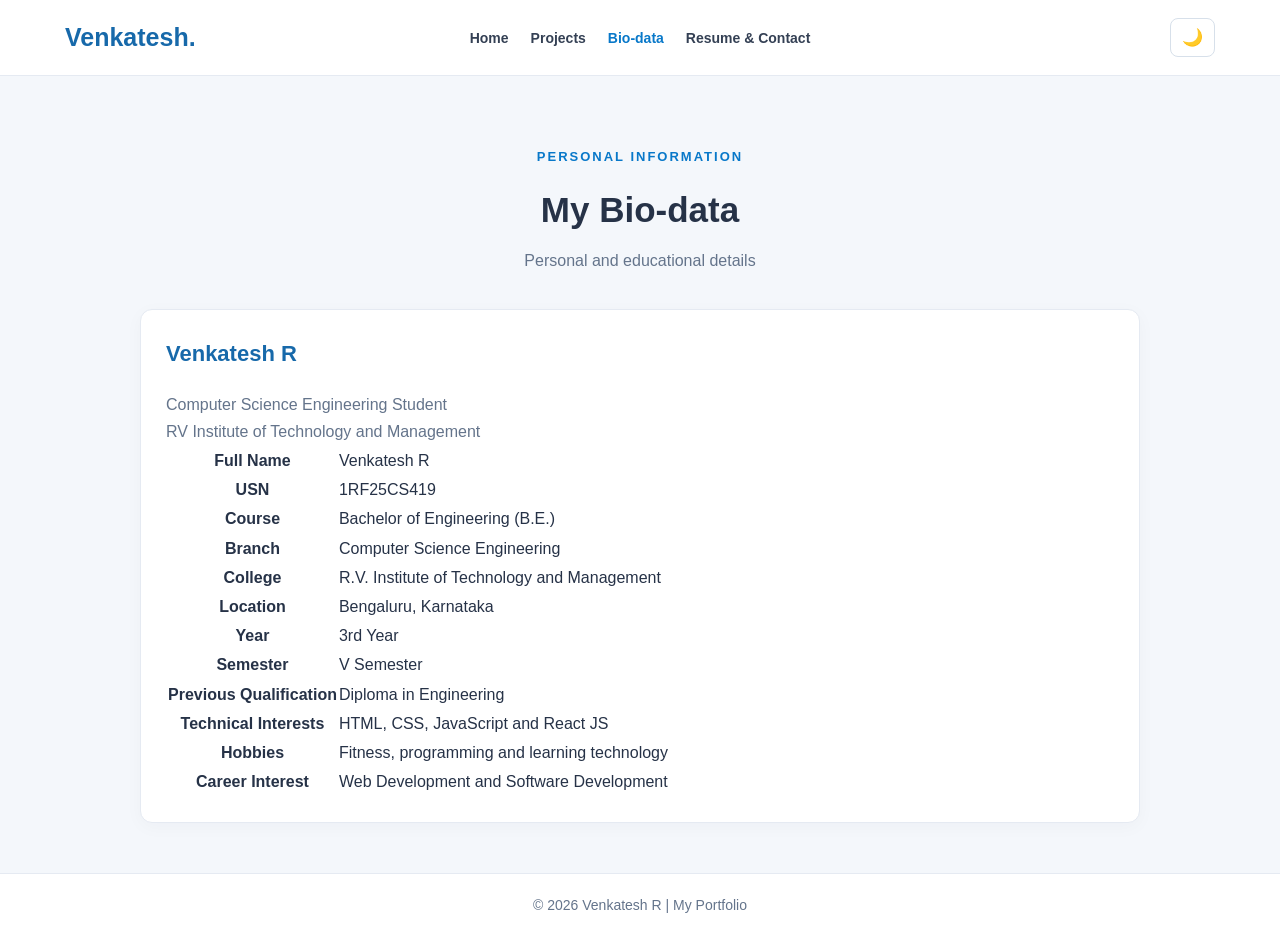
==== biodata.html @ 713080d4 "Add biodata.html with personal information" ====
<!DOCTYPE html>
<html lang="en">
<head>
    <meta charset="UTF-8">
    <meta name="viewport" content="width=device-width, initial-scale=1.0">
    <title>My Bio-data | Venkatesh</title>
    <link rel="stylesheet" href="style.css">
</head>
<body>

<header>
    <nav>
        <h2 class="logo">Venkatesh.</h2>

        <ul class="nav-links">
            <li><a href="index.html">Home</a></li>
            <li><a href="projects.html">Projects</a></li>
            <li><a class="active" href="biodata.html">Bio-data</a></li>
            <li><a href="contact.html">Resume & Contact</a></li>
        </ul>

        <button id="themeBtn" aria-label="Toggle dark mode">🌙</button>
    </nav>
</header>

<main class="container">

    <section class="page-heading">
        <p class="tag">PERSONAL INFORMATION</p>
        <h1>My Bio-data</h1>
        <p>Personal and educational details</p>
    </section>

    <section class="card biodata-card">

        <div class="biodata-profile">
            <h2>Venkatesh R</h2>
            <p>Computer Science Engineering Student</p>
            <p>RV Institute of Technology and Management</p>
        </div>

        <table class="biodata-table">
            <tr>
                <th>Full Name</th>
                <td>Venkatesh R</td>
            </tr>

            <tr>
                <th>USN</th>
                <td>1RF25CS419</td>
            </tr>

            <tr>
                <th>Course</th>
                <td>Bachelor of Engineering (B.E.)</td>
            </tr>

            <tr>
                <th>Branch</th>
                <td>Computer Science Engineering</td>
            </tr>

            <tr>
                <th>College</th>
                <td>R.V. Institute of Technology and Management</td>
            </tr>

            <tr>
                <th>Location</th>
                <td>Bengaluru, Karnataka</td>
            </tr>

            <tr>
                <th>Year</th>
                <td>3rd Year</td>
            </tr>

            <tr>
                <th>Semester</th>
                <td>V Semester</td>
            </tr>

            <tr>
                <th>Previous Qualification</th>
                <td>Diploma in Engineering</td>
            </tr>

            <tr>
                <th>Technical Interests</th>
                <td>HTML, CSS, JavaScript and React JS</td>
            </tr>

            <tr>
                <th>Hobbies</th>
                <td>Fitness, programming and learning technology</td>
            </tr>

            <tr>
                <th>Career Interest</th>
                <td>Web Development and Software Development</td>
            </tr>
        </table>

    </section>

</main>

<footer>
    <p>&copy; 2026 Venkatesh R | My Portfolio</p>
</footer>

<script src="script.js"></script>

</body>
</html>
---- style.css ----
/* General settings */

* {
    margin: 0;
    padding: 0;
    box-sizing: border-box;
}

html {
    scroll-behavior: smooth;
}

body {
    font-family: Arial, Helvetica, sans-serif;
    background: #f4f7fb;
    color: #263247;
    line-height: 1.7;
}

/* Navigation */

header {
    background: white;
    border-bottom: 1px solid #e5eaf2;
    padding: 16px 5%;
}

nav {
    max-width: 1150px;
    margin: auto;
    display: grid;
    grid-template-columns: 1fr auto 1fr;
    align-items: center;
    gap: 15px;
}

.logo {
    color: #1769aa;
    font-size: 25px;
    justify-self: start;
}

.nav-links {
    display: flex;
    justify-content: center;
    align-items: center;
    flex-wrap: wrap;
    gap: 22px;
    list-style: none;
}

.nav-links a {
    text-decoration: none;
    color: #344054;
    font-size: 14px;
    font-weight: bold;
}

.nav-links a:hover,
.nav-links a.active {
    color: #0878c9;
}

#themeBtn {
    justify-self: end;
    padding: 8px 11px;
    border: 1px solid #d7e0ea;
    border-radius: 8px;
    background: white;
    cursor: pointer;
    font-size: 17px;
}

/* Home page */

.hero {
    max-width: 1100px;
    min-height: 470px;
    margin: 35px auto;
    padding: 45px 5%;
    display: flex;
    justify-content: space-between;
    align-items: center;
    gap: 40px;
}

.hero-text {
    max-width: 650px;
}

.tag {
    color: #0878c9;
    font-size: 13px;
    font-weight: bold;
    letter-spacing: 2px;
    margin-bottom: 12px;
}

.hero h1 {
    font-size: 43px;
    line-height: 1.3;
    margin-bottom: 12px;
}

.hero h1 span {
    color: #0878c9;
}

.hero h2 {
    font-size: 21px;
    color: #526176;
    margin-bottom: 15px;
}

.hero-text > p:not(.tag) {
    color: #64748b;
}

.profile-box {
    background: white;
    padding: 25px;
    text-align: center;
    border-radius: 14px;
    min-width: 230px;
    box-shadow: 0 6px 25px #1e293b10;
}

.profile-box img {
    width: 145px;
    height: 145px;
    object-fit: cover;
    border-radius: 50%;
    margin-bottom: 12px;
    border: 4px solid #dbeafe;
}

.profile-box h3 {
    color: #1769aa;
}

.profile-box p {
    color: #64748b;
    font-size: 14px;
}

.buttons {
    display: flex;
    flex-wrap: wrap;
    gap: 12px;
    margin-top: 25px;
}

.btn {
    display: inline-block;
    background: #0878c9;
    color: white;
    text-decoration: none;
    padding: 10px 18px;
    border-radius: 7px;
    border: 1px solid #0878c9;
    cursor: pointer;
    margin-top: 15px;
}

.btn:hover {
    background: #075b98;
}

.btn.outline {
    background: transparent;
    color: #0878c9;
}

.about {
    max-width: 1000px;
    margin: 35px auto;
    padding: 28px;
    background: white;
    border-radius: 12px;
}

.about h2 {
    color: #1769aa;
    margin-bottom: 12px;
}

.about p {
    color: #64748b;
}

/* General pages */

.container {
    max-width: 1000px;
    width: 92%;
    margin: 35px auto;
}

.page-heading {
    text-align: center;
    padding: 35px 0;
}

.page-heading h1 {
    font-size: 35px;
    margin-bottom: 8px;
}

.page-heading > p:last-child {
    color: #64748b;
}

/* Skills and project sections */

.section-title {
    text-align: center;
    color: #1769aa;
    margin: 25px 0;
}

.grid {
    display: grid;
    grid-template-columns: repeat(2, minmax(0, 1fr));
    gap: 20px;
    margin-bottom: 35px;
}

.card {
    background: white;
    padding: 25px;
    border: 1px solid #e5eaf2;
    border-radius: 12px;
    margin-bottom: 22px;
    box-shadow: 0 4px 18px #1e293b08;
}

.card h2 {
    color: #1769aa;
    margin-bottom: 18px;
    font-size: 22px;
}

.card h3 {
    color: #1769aa;
    margin-bottom: 8px;
}

.card p {
    color: #64748b;
}

.project-card {
    min-height: 190px;
}

.number {
    display: inline-block;
    color: #0878c9;
    background: #e5f3ff;
    border-radius: 6px;
    padding: 2px 9px;
    margin-bottom: 12px;
    font-weight: bold;
}

.tech {
    margin-top: 12px;
    font-size: 13px;
    font-weight: bold;
}

/* Resume page - centered layout */

.resume-card {
    max-width: 800px;
    margin: 0 auto 25px;
    text-align: center;
}

.resume-card h2 {
    text-align: center;
    border-bottom: 2px solid #0878c9;
    padding-bottom: 10px;
}

.education-item {
    padding: 15px 0;
    text-align: center;
}

.education-item + .education-item {
    border-top: 1px solid #e5eaf2;
}

.resume-skills {
    display: flex;
    flex-wrap: wrap;
    justify-content: center;
    gap: 12px;
    list-style: none;
}

.resume-skills li {
    background: #e5f3ff;
    color: #075b98;
    border-radius: 20px;
    padding: 7px 15px;
    font-size: 14px;
    font-weight: bold;
}

/* Personal details */

.details {
    max-width: 550px;
    margin: 0 auto;
    text-align: left;
}

.details p {
    padding: 8px 0;
    border-bottom: 1px solid #edf0f5;
    overflow-wrap: anywhere;
}

.details a {
    color: #0878c9;
}

.signature {
    margin-top: 18px;
    font-weight: bold;
}

/* Contact section */

.contact-section {
    text-align: center;
}

.contact-section > p {
    margin-bottom: 15px;
}

.email-btn {
    display: inline-block;
    margin: 22px auto 0;
}

/* Footer */

footer {
    background: white;
    border-top: 1px solid #e5eaf2;
    color: #64748b;
    text-align: center;
    padding: 20px;
    margin-top: 50px;
    font-size: 14px;
}

/* Dark mode */

body.dark-mode {
    background: #111827;
    color: #e5e7eb;
}

.dark-mode header,
.dark-mode footer,
.dark-mode .about,
.dark-mode .card,
.dark-mode .profile-box {
    background: #1f2937;
    border-color: #374151;
}

.dark-mode .nav-links a {
    color: #e5e7eb;
}

.dark-mode .nav-links a:hover,
.dark-mode .nav-links a.active {
    color: #7dd3fc;
}

.dark-mode #themeBtn {
    background: #374151;
    color: white;
    border-color: #4b5563;
}

.dark-mode .hero h2 {
    color: #cbd5e1;
}

.dark-mode .hero-text > p:not(.tag),
.dark-mode .about p,
.dark-mode .card p,
.dark-mode .profile-box p,
.dark-mode .page-heading > p:last-child {
    color: #cbd5e1;
}

.dark-mode .education-item + .education-item,
.dark-mode .details p {
    border-color: #374151;
}

.dark-mode .details a {
    color: #7dd3fc;
}

.dark-mode .resume-skills li {
    background: #334155;
    color: #bae6fd;
}

.dark-mode .btn.outline {
    color: #7dd3fc;
}

/* Mobile layout */

@media (max-width: 760px) {
    nav {
        grid-template-columns: 1fr auto;
        gap: 15px;
    }

    .logo {
        font-size: 23px;
    }

    .nav-links {
        grid-column: 1 / -1;
        grid-row: 2;
        gap: 12px 18px;
    }

    #themeBtn {
        grid-column: 2;
        grid-row: 1;
    }

    .hero {
        flex-direction: column;
        text-align: center;
        padding: 35px 22px;
        gap: 30px;
    }

    .hero h1 {
        font-size: 34px;
    }

    .hero h2 {
        font-size: 19px;
    }

    .buttons {
        justify-content: center;
    }

    .profile-box {
        width: 100%;
        max-width: 300px;
    }

    .grid {
        grid-template-columns: 1fr;
    }

    .page-heading h1 {
        font-size: 29px;
    }

    .about {
        margin: 25px 15px;
    }

    .resume-card {
        padding: 20px;
    }
}
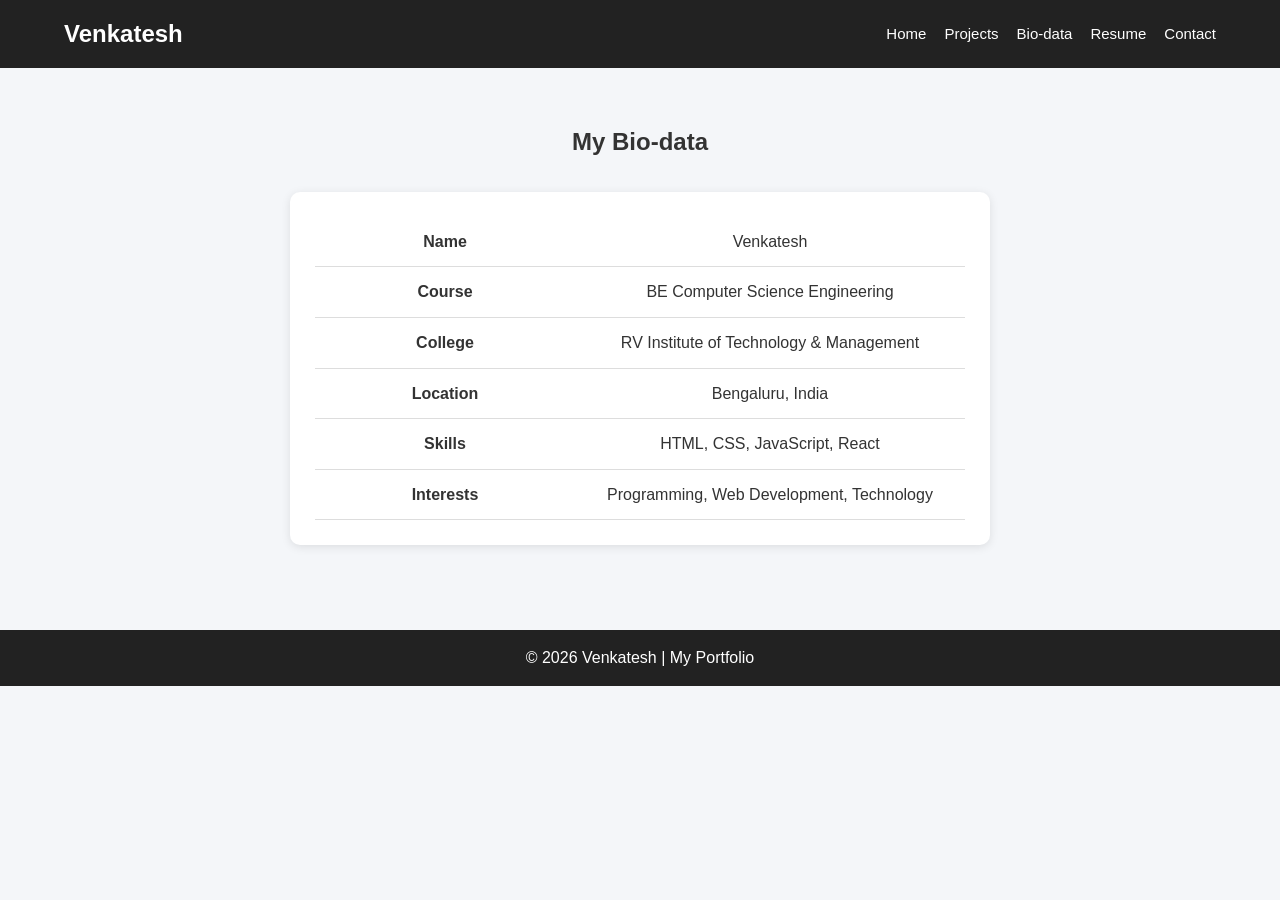
==== commit 5f88f903: "Update biodata.html" ====
--- a/biodata.html
+++ b/biodata.html
@@ -1,116 +1,40 @@
-
 <!DOCTYPE html>
 <html lang="en">
 <head>
     <meta charset="UTF-8">
     <meta name="viewport" content="width=device-width, initial-scale=1.0">
-    <title>My Bio-data | Venkatesh</title>
+    <title>Bio-data - Venkatesh</title>
     <link rel="stylesheet" href="style.css">
 </head>
 <body>
-
 <header>
     <nav>
-        <h2 class="logo">Venkatesh.</h2>
-
+        <h2>Venkatesh</h2>
         <ul class="nav-links">
             <li><a href="index.html">Home</a></li>
             <li><a href="projects.html">Projects</a></li>
-            <li><a class="active" href="biodata.html">Bio-data</a></li>
-            <li><a href="contact.html">Resume & Contact</a></li>
+            <li><a href="biodata.html">Bio-data</a></li>
+            <li><a href="resume.html">Resume</a></li>
+            <li><a href="contact.html">Contact</a></li>
         </ul>
-
-        <button id="themeBtn" aria-label="Toggle dark mode">🌙</button>
     </nav>
 </header>
-
-<main class="container">
-
-    <section class="page-heading">
-        <p class="tag">PERSONAL INFORMATION</p>
-        <h1>My Bio-data</h1>
-        <p>Personal and educational details</p>
-    </section>
-
-    <section class="card biodata-card">
-
-        <div class="biodata-profile">
-            <h2>Venkatesh R</h2>
-            <p>Computer Science Engineering Student</p>
-            <p>RV Institute of Technology and Management</p>
-        </div>
-
+<section class="projects">
+    <h1>My Bio-data</h1>
+    <div class="biodata-card">
         <table class="biodata-table">
-            <tr>
-                <th>Full Name</th>
-                <td>Venkatesh R</td>
-            </tr>
-
-            <tr>
-                <th>USN</th>
-                <td>1RF25CS419</td>
-            </tr>
-
-            <tr>
-                <th>Course</th>
-                <td>Bachelor of Engineering (B.E.)</td>
-            </tr>
-
-            <tr>
-                <th>Branch</th>
-                <td>Computer Science Engineering</td>
-            </tr>
-
-            <tr>
-                <th>College</th>
-                <td>R.V. Institute of Technology and Management</td>
-            </tr>
-
-            <tr>
-                <th>Location</th>
-                <td>Bengaluru, Karnataka</td>
-            </tr>
-
-            <tr>
-                <th>Year</th>
-                <td>3rd Year</td>
-            </tr>
-
-            <tr>
-                <th>Semester</th>
-                <td>V Semester</td>
-            </tr>
-
-            <tr>
-                <th>Previous Qualification</th>
-                <td>Diploma in Engineering</td>
-            </tr>
-
-            <tr>
-                <th>Technical Interests</th>
-                <td>HTML, CSS, JavaScript and React JS</td>
-            </tr>
-
-            <tr>
-                <th>Hobbies</th>
-                <td>Fitness, programming and learning technology</td>
-            </tr>
-
-            <tr>
-                <th>Career Interest</th>
-                <td>Web Development and Software Development</td>
-            </tr>
+            <tr><td>Name</td><td>Venkatesh</td></tr>
+            <tr><td>Course</td><td>BE Computer Science Engineering</td></tr>
+            <tr><td>College</td><td>RV Institute of Technology &amp; Management</td></tr>
+            <tr><td>Location</td><td>Bengaluru, India</td></tr>
+            <tr><td>Skills</td><td>HTML, CSS, JavaScript, React</td></tr>
+            <tr><td>Interests</td><td>Programming, Web Development, Technology</td></tr>
         </table>
-
-    </section>
-
-</main>
-
+    </div>
+</section>
 <footer>
-    <p>&copy; 2026 Venkatesh R | My Portfolio</p>
+    <p>© 2026 Venkatesh | My Portfolio</p>
 </footer>
-
 <script src="script.js"></script>
-
 </body>
 </html>
--- a/style.css
+++ b/style.css
@@ -1,486 +1,230 @@
-
-/* General settings */
-
+/* Common Styles */
 * {
     margin: 0;
     padding: 0;
     box-sizing: border-box;
 }
 
-html {
-    scroll-behavior: smooth;
-}
-
 body {
-    font-family: Arial, Helvetica, sans-serif;
-    background: #f4f7fb;
-    color: #263247;
-    line-height: 1.7;
-}
-
-/* Navigation */
+    font-family: Arial, sans-serif;
+    background-color: #f4f6f9;
+    color: #333;
+    line-height: 1.6;
+}
 
 header {
-    background: white;
-    border-bottom: 1px solid #e5eaf2;
-    padding: 16px 5%;
+    background-color: #222;
+    color: white;
+    padding: 15px 5%;
 }
 
 nav {
-    max-width: 1150px;
-    margin: auto;
-    display: grid;
-    grid-template-columns: 1fr auto 1fr;
-    align-items: center;
-    gap: 15px;
-}
-
-.logo {
-    color: #1769aa;
-    font-size: 25px;
-    justify-self: start;
-}
-
-.nav-links {
-    display: flex;
-    justify-content: center;
-    align-items: center;
-    flex-wrap: wrap;
-    gap: 22px;
-    list-style: none;
-}
-
-.nav-links a {
-    text-decoration: none;
-    color: #344054;
-    font-size: 14px;
-    font-weight: bold;
-}
-
-.nav-links a:hover,
-.nav-links a.active {
-    color: #0878c9;
-}
-
-#themeBtn {
-    justify-self: end;
-    padding: 8px 11px;
-    border: 1px solid #d7e0ea;
-    border-radius: 8px;
-    background: white;
-    cursor: pointer;
-    font-size: 17px;
-}
-
-/* Home page */
-
-.hero {
-    max-width: 1100px;
-    min-height: 470px;
-    margin: 35px auto;
-    padding: 45px 5%;
     display: flex;
     justify-content: space-between;
     align-items: center;
-    gap: 40px;
-}
-
-.hero-text {
-    max-width: 650px;
-}
-
-.tag {
-    color: #0878c9;
-    font-size: 13px;
-    font-weight: bold;
-    letter-spacing: 2px;
-    margin-bottom: 12px;
-}
-
-.hero h1 {
-    font-size: 43px;
-    line-height: 1.3;
-    margin-bottom: 12px;
-}
-
-.hero h1 span {
-    color: #0878c9;
-}
-
-.hero h2 {
-    font-size: 21px;
-    color: #526176;
-    margin-bottom: 15px;
-}
-
-.hero-text > p:not(.tag) {
-    color: #64748b;
-}
-
-.profile-box {
-    background: white;
-    padding: 25px;
-    text-align: center;
-    border-radius: 14px;
-    min-width: 230px;
-    box-shadow: 0 6px 25px #1e293b10;
-}
-
-.profile-box img {
-    width: 145px;
-    height: 145px;
-    object-fit: cover;
-    border-radius: 50%;
-    margin-bottom: 12px;
-    border: 4px solid #dbeafe;
-}
-
-.profile-box h3 {
-    color: #1769aa;
-}
-
-.profile-box p {
-    color: #64748b;
-    font-size: 14px;
-}
-
-.buttons {
+    flex-wrap: wrap;
+    gap: 15px;
+}
+
+nav h2 {
+    font-size: 24px;
+}
+
+.nav-links {
     display: flex;
     flex-wrap: wrap;
-    gap: 12px;
-    margin-top: 25px;
+    gap: 18px;
+    list-style: none;
+}
+
+.nav-links a {
+    color: white;
+    text-decoration: none;
+    font-size: 15px;
+}
+
+.nav-links a:hover {
+    color: #61dafb;
+}
+
+/* Home Page */
+.hero {
+    text-align: center;
+    padding: 70px 20px;
+    background-color: #e3f2fd;
+}
+
+.hero h1 {
+    font-size: 34px;
+    margin-bottom: 10px;
+}
+
+.hero h3 {
+    margin-bottom: 15px;
+    color: #444;
+}
+
+.hero p {
+    max-width: 600px;
+    margin: 15px auto 25px;
 }
 
 .btn {
     display: inline-block;
-    background: #0878c9;
-    color: white;
+    background-color: #222;
+    color: white;
+    padding: 10px 18px;
+    margin: 5px;
+    border-radius: 5px;
     text-decoration: none;
-    padding: 10px 18px;
-    border-radius: 7px;
-    border: 1px solid #0878c9;
-    cursor: pointer;
-    margin-top: 15px;
 }
 
 .btn:hover {
-    background: #075b98;
-}
-
-.btn.outline {
-    background: transparent;
-    color: #0878c9;
-}
-
-.about {
-    max-width: 1000px;
+    background-color: #444;
+}
+
+.about,
+.skills {
+    max-width: 900px;
+    margin: 25px auto;
+    padding: 25px;
+    text-align: center;
+    background-color: white;
+    border-radius: 8px;
+}
+
+/* Projects Page */
+.projects {
+    max-width: 900px;
     margin: 35px auto;
-    padding: 28px;
+    padding: 20px;
+    text-align: center;
+}
+
+.projects h1 {
+    margin-bottom: 25px;
+}
+
+.project-card {
+    background-color: white;
+    padding: 22px;
+    margin: 18px 0;
+    border-radius: 8px;
+    box-shadow: 0 2px 8px rgba(0, 0, 0, 0.08);
+    text-align: left;
+}
+
+.project-card h2 {
+    margin-bottom: 8px;
+}
+
+/* Contact Page */
+.contact {
+    max-width: 700px;
+    margin: 35px auto;
+    padding: 20px;
+    text-align: center;
+}
+
+.contact h1 {
+    margin-bottom: 10px;
+}
+
+.contact-card {
+    background-color: white;
+    padding: 25px;
+    margin-top: 20px;
+    border-radius: 8px;
+    text-align: left;
+    overflow-wrap: anywhere;
+}
+
+.contact-card h3 {
+    margin-top: 12px;
+}
+
+/* Bio-data Page */
+.biodata-card {
+    max-width: 700px;
+    margin: 30px auto;
+    padding: 25px;
     background: white;
-    border-radius: 12px;
-}
-
-.about h2 {
-    color: #1769aa;
-    margin-bottom: 12px;
-}
-
-.about p {
-    color: #64748b;
-}
-
-/* General pages */
-
-.container {
-    max-width: 1000px;
-    width: 92%;
-    margin: 35px auto;
-}
-
-.page-heading {
-    text-align: center;
-    padding: 35px 0;
-}
-
-.page-heading h1 {
-    font-size: 35px;
-    margin-bottom: 8px;
-}
-
-.page-heading > p:last-child {
-    color: #64748b;
-}
-
-/* Skills and project sections */
-
-.section-title {
-    text-align: center;
-    color: #1769aa;
-    margin: 25px 0;
-}
-
-.grid {
-    display: grid;
-    grid-template-columns: repeat(2, minmax(0, 1fr));
-    gap: 20px;
-    margin-bottom: 35px;
-}
-
-.card {
-    background: white;
-    padding: 25px;
-    border: 1px solid #e5eaf2;
-    border-radius: 12px;
-    margin-bottom: 22px;
-    box-shadow: 0 4px 18px #1e293b08;
-}
-
-.card h2 {
-    color: #1769aa;
-    margin-bottom: 18px;
-    font-size: 22px;
-}
-
-.card h3 {
-    color: #1769aa;
-    margin-bottom: 8px;
-}
-
-.card p {
-    color: #64748b;
-}
-
-.project-card {
-    min-height: 190px;
-}
-
-.number {
-    display: inline-block;
-    color: #0878c9;
-    background: #e5f3ff;
-    border-radius: 6px;
-    padding: 2px 9px;
-    margin-bottom: 12px;
+    border-radius: 10px;
+    box-shadow: 0 2px 10px rgba(0, 0, 0, 0.1);
+}
+
+.biodata-profile {
+    text-align: center;
+    margin-bottom: 20px;
+}
+
+.biodata-table {
+    width: 100%;
+    border-collapse: collapse;
+}
+
+.biodata-table td {
+    padding: 12px;
+    border-bottom: 1px solid #ddd;
+    overflow-wrap: anywhere;
+}
+
+.biodata-table td:first-child {
     font-weight: bold;
-}
-
-.tech {
-    margin-top: 12px;
-    font-size: 13px;
-    font-weight: bold;
-}
-
-/* Resume page - centered layout */
-
-.resume-card {
-    max-width: 800px;
-    margin: 0 auto 25px;
-    text-align: center;
-}
-
-.resume-card h2 {
-    text-align: center;
-    border-bottom: 2px solid #0878c9;
-    padding-bottom: 10px;
-}
-
-.education-item {
-    padding: 15px 0;
-    text-align: center;
-}
-
-.education-item + .education-item {
-    border-top: 1px solid #e5eaf2;
-}
-
-.resume-skills {
-    display: flex;
-    flex-wrap: wrap;
-    justify-content: center;
-    gap: 12px;
-    list-style: none;
-}
-
-.resume-skills li {
-    background: #e5f3ff;
-    color: #075b98;
-    border-radius: 20px;
-    padding: 7px 15px;
-    font-size: 14px;
-    font-weight: bold;
-}
-
-/* Personal details */
-
-.details {
-    max-width: 550px;
-    margin: 0 auto;
-    text-align: left;
-}
-
-.details p {
-    padding: 8px 0;
-    border-bottom: 1px solid #edf0f5;
-    overflow-wrap: anywhere;
-}
-
-.details a {
-    color: #0878c9;
-}
-
-.signature {
-    margin-top: 18px;
-    font-weight: bold;
-}
-
-/* Contact section */
-
-.contact-section {
-    text-align: center;
-}
-
-.contact-section > p {
-    margin-bottom: 15px;
-}
-
-.email-btn {
-    display: inline-block;
-    margin: 22px auto 0;
+    width: 40%;
 }
 
 /* Footer */
-
 footer {
-    background: white;
-    border-top: 1px solid #e5eaf2;
-    color: #64748b;
-    text-align: center;
-    padding: 20px;
-    margin-top: 50px;
-    font-size: 14px;
-}
-
-/* Dark mode */
-
-body.dark-mode {
-    background: #111827;
-    color: #e5e7eb;
-}
-
-.dark-mode header,
-.dark-mode footer,
-.dark-mode .about,
-.dark-mode .card,
-.dark-mode .profile-box {
-    background: #1f2937;
-    border-color: #374151;
-}
-
-.dark-mode .nav-links a {
-    color: #e5e7eb;
-}
-
-.dark-mode .nav-links a:hover,
-.dark-mode .nav-links a.active {
-    color: #7dd3fc;
-}
-
-.dark-mode #themeBtn {
-    background: #374151;
-    color: white;
-    border-color: #4b5563;
-}
-
-.dark-mode .hero h2 {
-    color: #cbd5e1;
-}
-
-.dark-mode .hero-text > p:not(.tag),
-.dark-mode .about p,
-.dark-mode .card p,
-.dark-mode .profile-box p,
-.dark-mode .page-heading > p:last-child {
-    color: #cbd5e1;
-}
-
-.dark-mode .education-item + .education-item,
-.dark-mode .details p {
-    border-color: #374151;
-}
-
-.dark-mode .details a {
-    color: #7dd3fc;
-}
-
-.dark-mode .resume-skills li {
-    background: #334155;
-    color: #bae6fd;
-}
-
-.dark-mode .btn.outline {
-    color: #7dd3fc;
-}
-
-/* Mobile layout */
-
-@media (max-width: 760px) {
+    background-color: #222;
+    color: white;
+    text-align: center;
+    padding: 15px;
+    margin-top: 30px;
+}
+
+/* Mobile Responsive */
+@media (max-width: 600px) {
+    header {
+        padding: 15px;
+    }
+
     nav {
-        grid-template-columns: 1fr auto;
-        gap: 15px;
-    }
-
-    .logo {
-        font-size: 23px;
+        flex-direction: column;
+        align-items: center;
     }
 
     .nav-links {
-        grid-column: 1 / -1;
-        grid-row: 2;
-        gap: 12px 18px;
-    }
-
-    #themeBtn {
-        grid-column: 2;
-        grid-row: 1;
+        justify-content: center;
+        gap: 10px 15px;
     }
 
     .hero {
-        flex-direction: column;
-        text-align: center;
-        padding: 35px 22px;
-        gap: 30px;
+        padding: 45px 15px;
     }
 
     .hero h1 {
-        font-size: 34px;
-    }
-
-    .hero h2 {
-        font-size: 19px;
-    }
-
-    .buttons {
-        justify-content: center;
-    }
-
-    .profile-box {
-        width: 100%;
-        max-width: 300px;
-    }
-
-    .grid {
-        grid-template-columns: 1fr;
-    }
-
-    .page-heading h1 {
-        font-size: 29px;
-    }
-
-    .about {
-        margin: 25px 15px;
-    }
-
-    .resume-card {
+        font-size: 27px;
+    }
+
+    .about,
+    .skills {
+        margin: 15px;
         padding: 20px;
     }
-}
+
+    .projects,
+    .contact {
+        margin: 20px auto;
+        padding: 15px;
+    }
+
+    .biodata-card {
+        margin: 15px;
+        padding: 15px;
+    }
+
+    .biodata-table td {
+        padding: 9px 5px;
+    }
+}
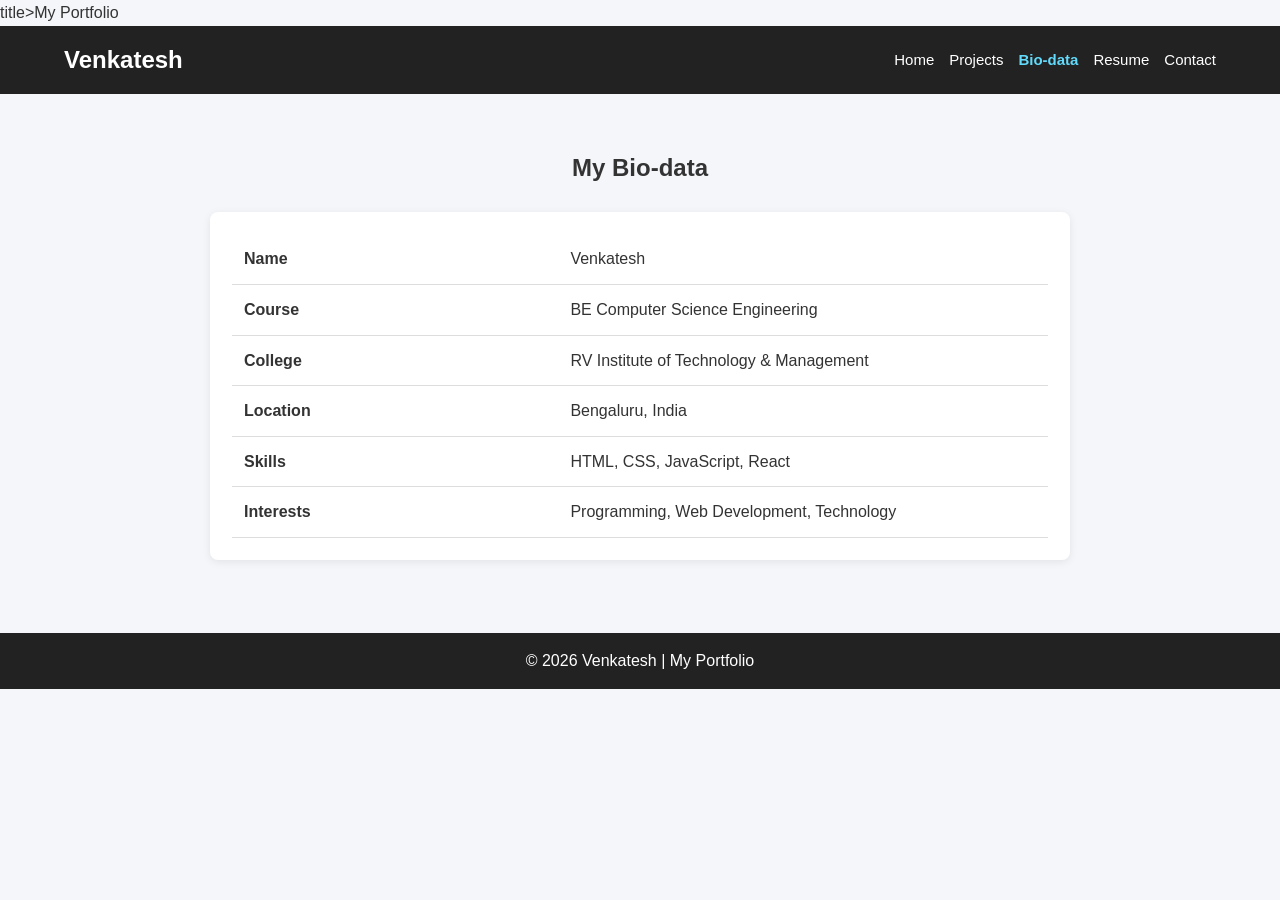
==== commit 324192b2: "Update biodata.html" ====
--- a/biodata.html
+++ b/biodata.html
@@ -3,7 +3,7 @@
 <head>
     <meta charset="UTF-8">
     <meta name="viewport" content="width=device-width, initial-scale=1.0">
-    <title>Bio-data - Venkatesh</title>
+    title>My Portfolio</title>
     <link rel="stylesheet" href="style.css">
 </head>
 <body>
--- a/style.css
+++ b/style.css
@@ -1,23 +1,21 @@
-/* Common Styles */
+/* Basic Settings */
 * {
     margin: 0;
     padding: 0;
     box-sizing: border-box;
 }
-
 body {
     font-family: Arial, sans-serif;
-    background-color: #f4f6f9;
+    background: #f4f6f9;
     color: #333;
     line-height: 1.6;
 }
-
+/* Navigation */
 header {
-    background-color: #222;
+    background: #222;
     color: white;
     padding: 15px 5%;
 }
-
 nav {
     display: flex;
     justify-content: space-between;
@@ -25,99 +23,98 @@
     flex-wrap: wrap;
     gap: 15px;
 }
-
 nav h2 {
     font-size: 24px;
 }
-
 .nav-links {
     display: flex;
     flex-wrap: wrap;
-    gap: 18px;
+    justify-content: center;
+    gap: 15px;
     list-style: none;
 }
-
 .nav-links a {
     color: white;
     text-decoration: none;
     font-size: 15px;
 }
-
 .nav-links a:hover {
     color: #61dafb;
 }
-
 /* Home Page */
 .hero {
     text-align: center;
-    padding: 70px 20px;
-    background-color: #e3f2fd;
+    padding: 65px 20px;
+    background: #e3f2fd;
 }
-
 .hero h1 {
     font-size: 34px;
     margin-bottom: 10px;
 }
-
 .hero h3 {
     margin-bottom: 15px;
-    color: #444;
 }
-
 .hero p {
     max-width: 600px;
-    margin: 15px auto 25px;
+    margin: 10px auto;
 }
-
 .btn {
     display: inline-block;
-    background-color: #222;
+    background: #222;
     color: white;
+    text-decoration: none;
     padding: 10px 18px;
-    margin: 5px;
+    margin: 10px 5px;
     border-radius: 5px;
-    text-decoration: none;
 }
-
 .btn:hover {
-    background-color: #444;
+    background: #444;
 }
-
 .about,
 .skills {
     max-width: 900px;
     margin: 25px auto;
     padding: 25px;
     text-align: center;
-    background-color: white;
+    background: white;
     border-radius: 8px;
 }
-
-/* Projects Page */
+/* Projects, Resume and Bio-data */
 .projects {
     max-width: 900px;
     margin: 35px auto;
     padding: 20px;
     text-align: center;
 }
-
 .projects h1 {
     margin-bottom: 25px;
 }
-
-.project-card {
-    background-color: white;
+.project-card,
+.biodata-card {
+    background: white;
     padding: 22px;
     margin: 18px 0;
     border-radius: 8px;
     box-shadow: 0 2px 8px rgba(0, 0, 0, 0.08);
     text-align: left;
 }
-
 .project-card h2 {
     margin-bottom: 8px;
 }
-
+/* Bio-data Table */
+.biodata-table {
+    width: 100%;
+    border-collapse: collapse;
+}
+.biodata-table td {
+    padding: 12px;
+    border-bottom: 1px solid #ddd;
+    overflow-wrap: anywhere;
+}
+.biodata-table td:first-child {
+    font-weight: bold;
+    width: 40%;
+}
 /* Contact Page */
 .contact {
     max-width: 700px;
@@ -125,105 +122,68 @@
     padding: 20px;
     text-align: center;
 }
-
 .contact h1 {
     margin-bottom: 10px;
 }
-
 .contact-card {
-    background-color: white;
+    background: white;
     padding: 25px;
     margin-top: 20px;
     border-radius: 8px;
     text-align: left;
     overflow-wrap: anywhere;
 }
-
 .contact-card h3 {
     margin-top: 12px;
 }
-
-/* Bio-data Page */
-.biodata-card {
-    max-width: 700px;
-    margin: 30px auto;
-    padding: 25px;
-    background: white;
-    border-radius: 10px;
-    box-shadow: 0 2px 10px rgba(0, 0, 0, 0.1);
+.contact-card a {
+    color: #1565c0;
+    text-decoration: none;
 }
-
-.biodata-profile {
-    text-align: center;
-    margin-bottom: 20px;
+.contact-card a:hover {
+    text-decoration: underline;
 }
-
-.biodata-table {
-    width: 100%;
-    border-collapse: collapse;
-}
-
-.biodata-table td {
-    padding: 12px;
-    border-bottom: 1px solid #ddd;
-    overflow-wrap: anywhere;
-}
-
-.biodata-table td:first-child {
-    font-weight: bold;
-    width: 40%;
-}
-
 /* Footer */
 footer {
-    background-color: #222;
+    background: #222;
     color: white;
     text-align: center;
     padding: 15px;
     margin-top: 30px;
 }
-
-/* Mobile Responsive */
+/* Mobile Layout */
 @media (max-width: 600px) {
     header {
         padding: 15px;
     }
-
     nav {
         flex-direction: column;
         align-items: center;
     }
-
     .nav-links {
-        justify-content: center;
-        gap: 10px 15px;
+        gap: 10px 14px;
     }
-
     .hero {
         padding: 45px 15px;
     }
-
     .hero h1 {
         font-size: 27px;
     }
-
     .about,
     .skills {
         margin: 15px;
         padding: 20px;
     }
-
     .projects,
     .contact {
         margin: 20px auto;
         padding: 15px;
     }
-
+    .project-card,
+    .contact-card,
     .biodata-card {
-        margin: 15px;
-        padding: 15px;
+        padding: 16px;
     }
-
     .biodata-table td {
         padding: 9px 5px;
     }
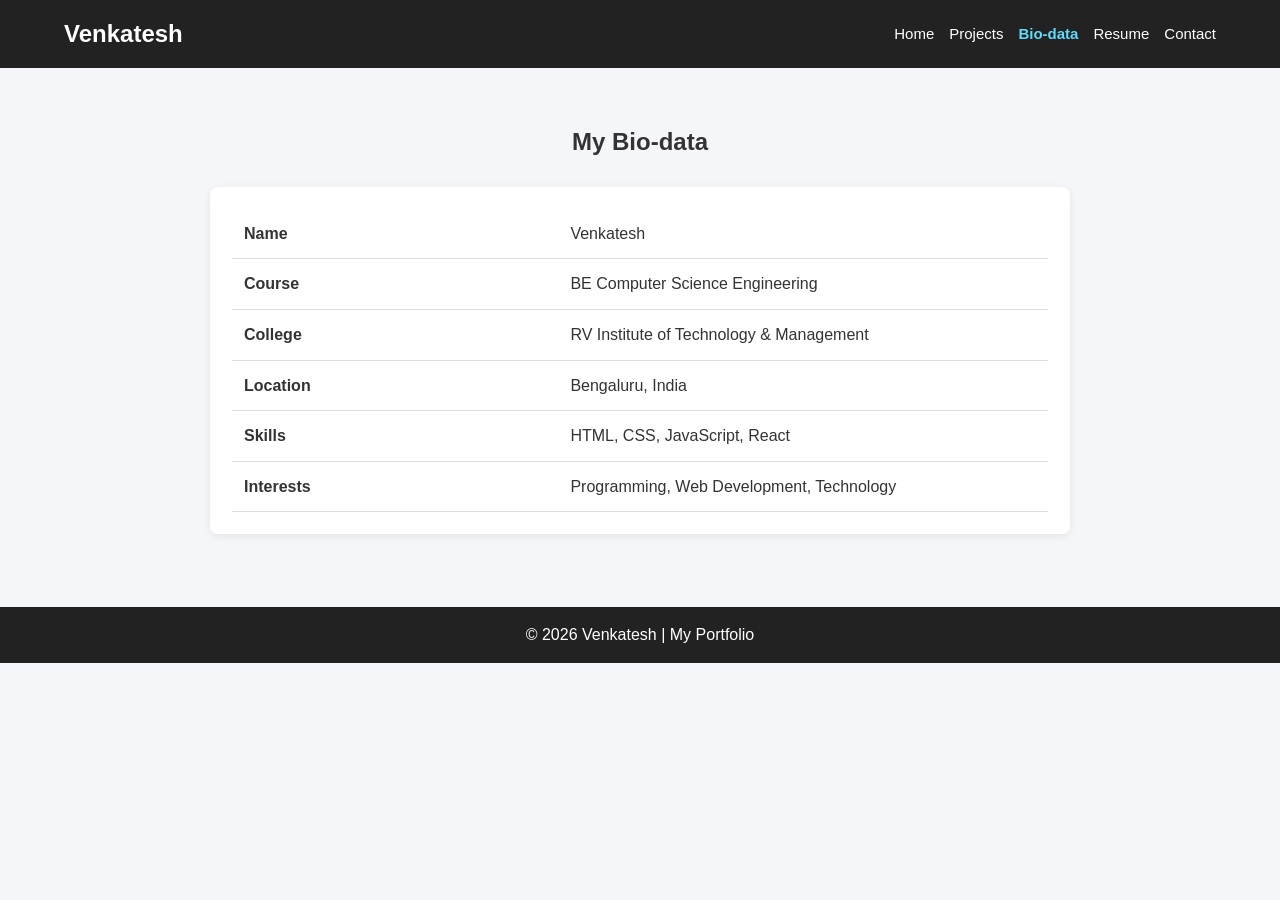
==== commit 3b9a5644: "Fix title tag in biodata.html" ====
--- a/biodata.html
+++ b/biodata.html
@@ -3,7 +3,7 @@
 <head>
     <meta charset="UTF-8">
     <meta name="viewport" content="width=device-width, initial-scale=1.0">
-    title>My Portfolio</title>
+    <title>My Portfolio</title>
     <link rel="stylesheet" href="style.css">
 </head>
 <body>
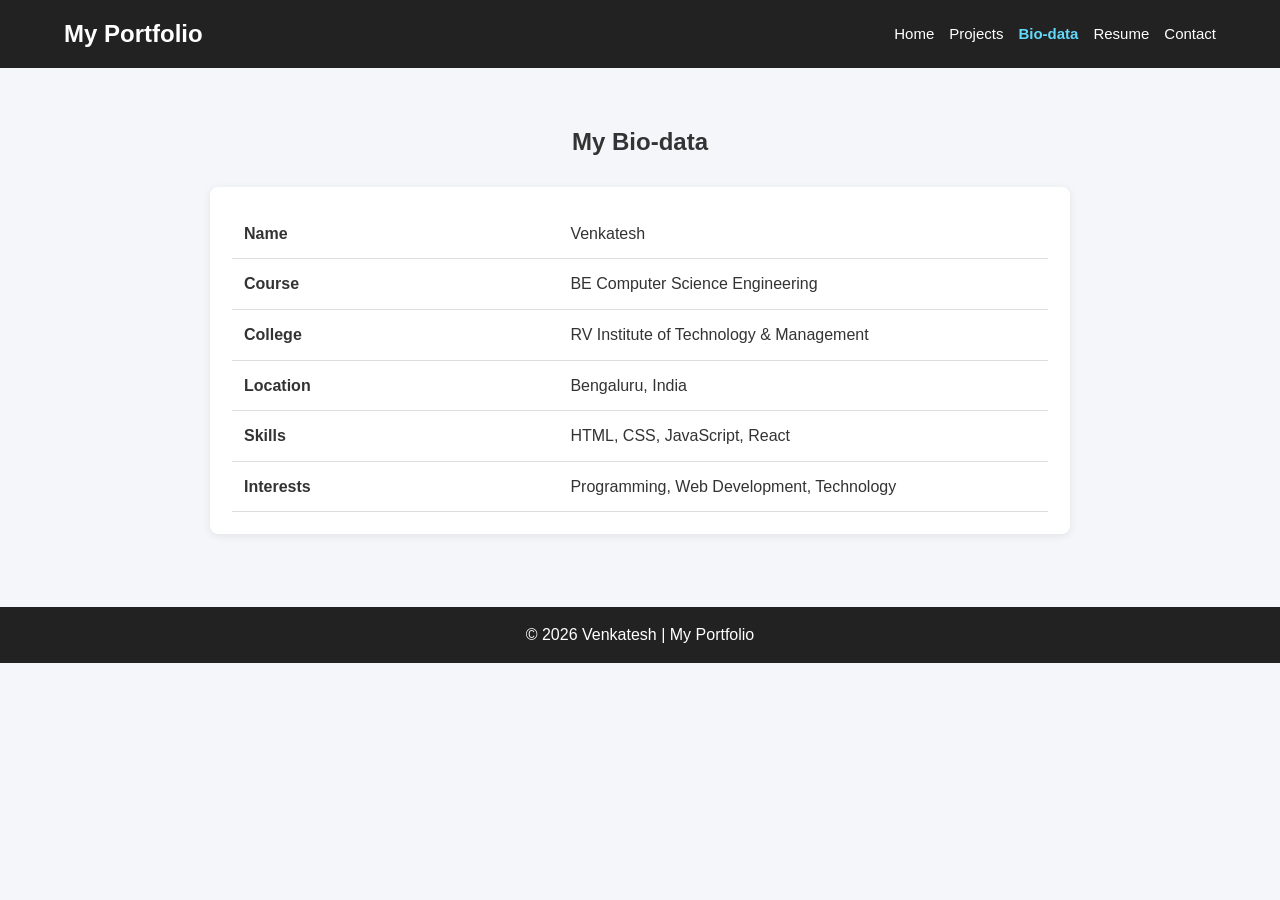
==== commit 60f345d5: "Update biodata.html" ====
--- a/biodata.html
+++ b/biodata.html
@@ -9,7 +9,7 @@
 <body>
 <header>
     <nav>
-        <h2>Venkatesh</h2>
+        <h2>My Portfolio</h2>
         <ul class="nav-links">
             <li><a href="index.html">Home</a></li>
             <li><a href="projects.html">Projects</a></li>
